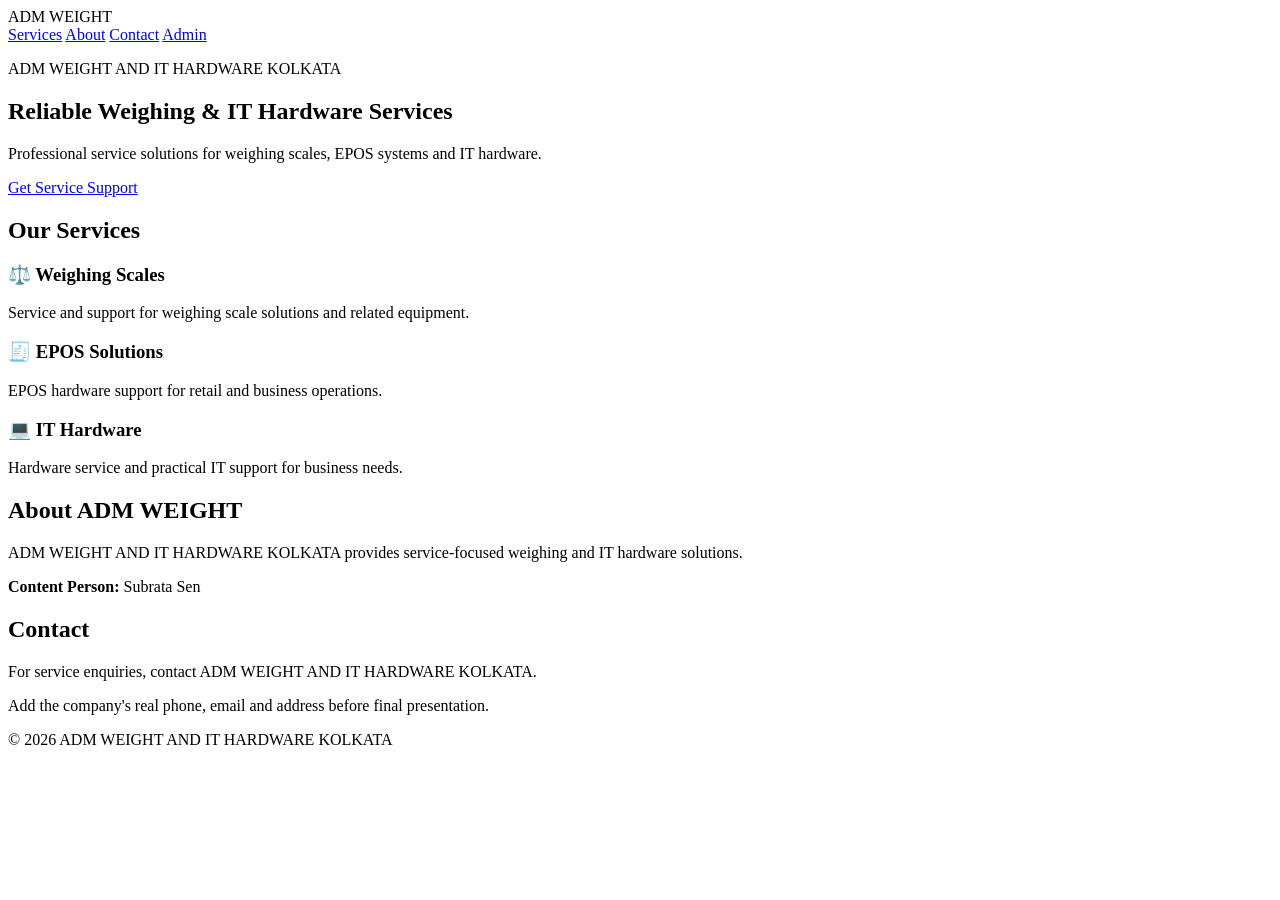
==== index.html @ 4a79f977 "Create index.html" ====
<!doctype html>
<html lang="en">
<head>
<meta charset="utf-8">
<meta name="viewport" content="width=device-width,initial-scale=1">
<title>ADM WEIGHT AND IT HARDWARE KOLKATA</title>
<link rel="stylesheet" href="style.css">
</head>

<body>

<header class="nav">
  <div class="brand">ADM WEIGHT</div>
  <nav>
    <a href="#services">Services</a>
    <a href="#about">About</a>
    <a href="#contact">Contact</a>
    <a href="admin.html">Admin</a>
  </nav>
</header>

<main>

<section class="hero">
  <div>
    <p class="eyebrow">ADM WEIGHT AND IT HARDWARE KOLKATA</p>
    <h1>Reliable Weighing & IT Hardware Services</h1>
    <p>Professional service solutions for weighing scales, EPOS systems and IT hardware.</p>
    <a class="btn" href="#contact">Get Service Support</a>
  </div>
</section>

<section id="services" class="section">
  <h2>Our Services</h2>

  <div class="grid">

    <article>
      <h3>⚖️ Weighing Scales</h3>
      <p>Service and support for weighing scale solutions and related equipment.</p>
    </article>

    <article>
      <h3>🧾 EPOS Solutions</h3>
      <p>EPOS hardware support for retail and business operations.</p>
    </article>

    <article>
      <h3>💻 IT Hardware</h3>
      <p>Hardware service and practical IT support for business needs.</p>
    </article>

  </div>
</section>

<section id="about" class="section light">
  <h2>About ADM WEIGHT</h2>
  <p>ADM WEIGHT AND IT HARDWARE KOLKATA provides service-focused weighing and IT hardware solutions.</p>
  <p><strong>Content Person:</strong> Subrata Sen</p>
</section>

<section id="contact" class="section">
  <h2>Contact</h2>
  <p>For service enquiries, contact ADM WEIGHT AND IT HARDWARE KOLKATA.</p>
  <p class="note">Add the company's real phone, email and address before final presentation.</p>
</section>

</main>

<footer>
  © 2026 ADM WEIGHT AND IT HARDWARE KOLKATA
</footer>

</body>
</html>
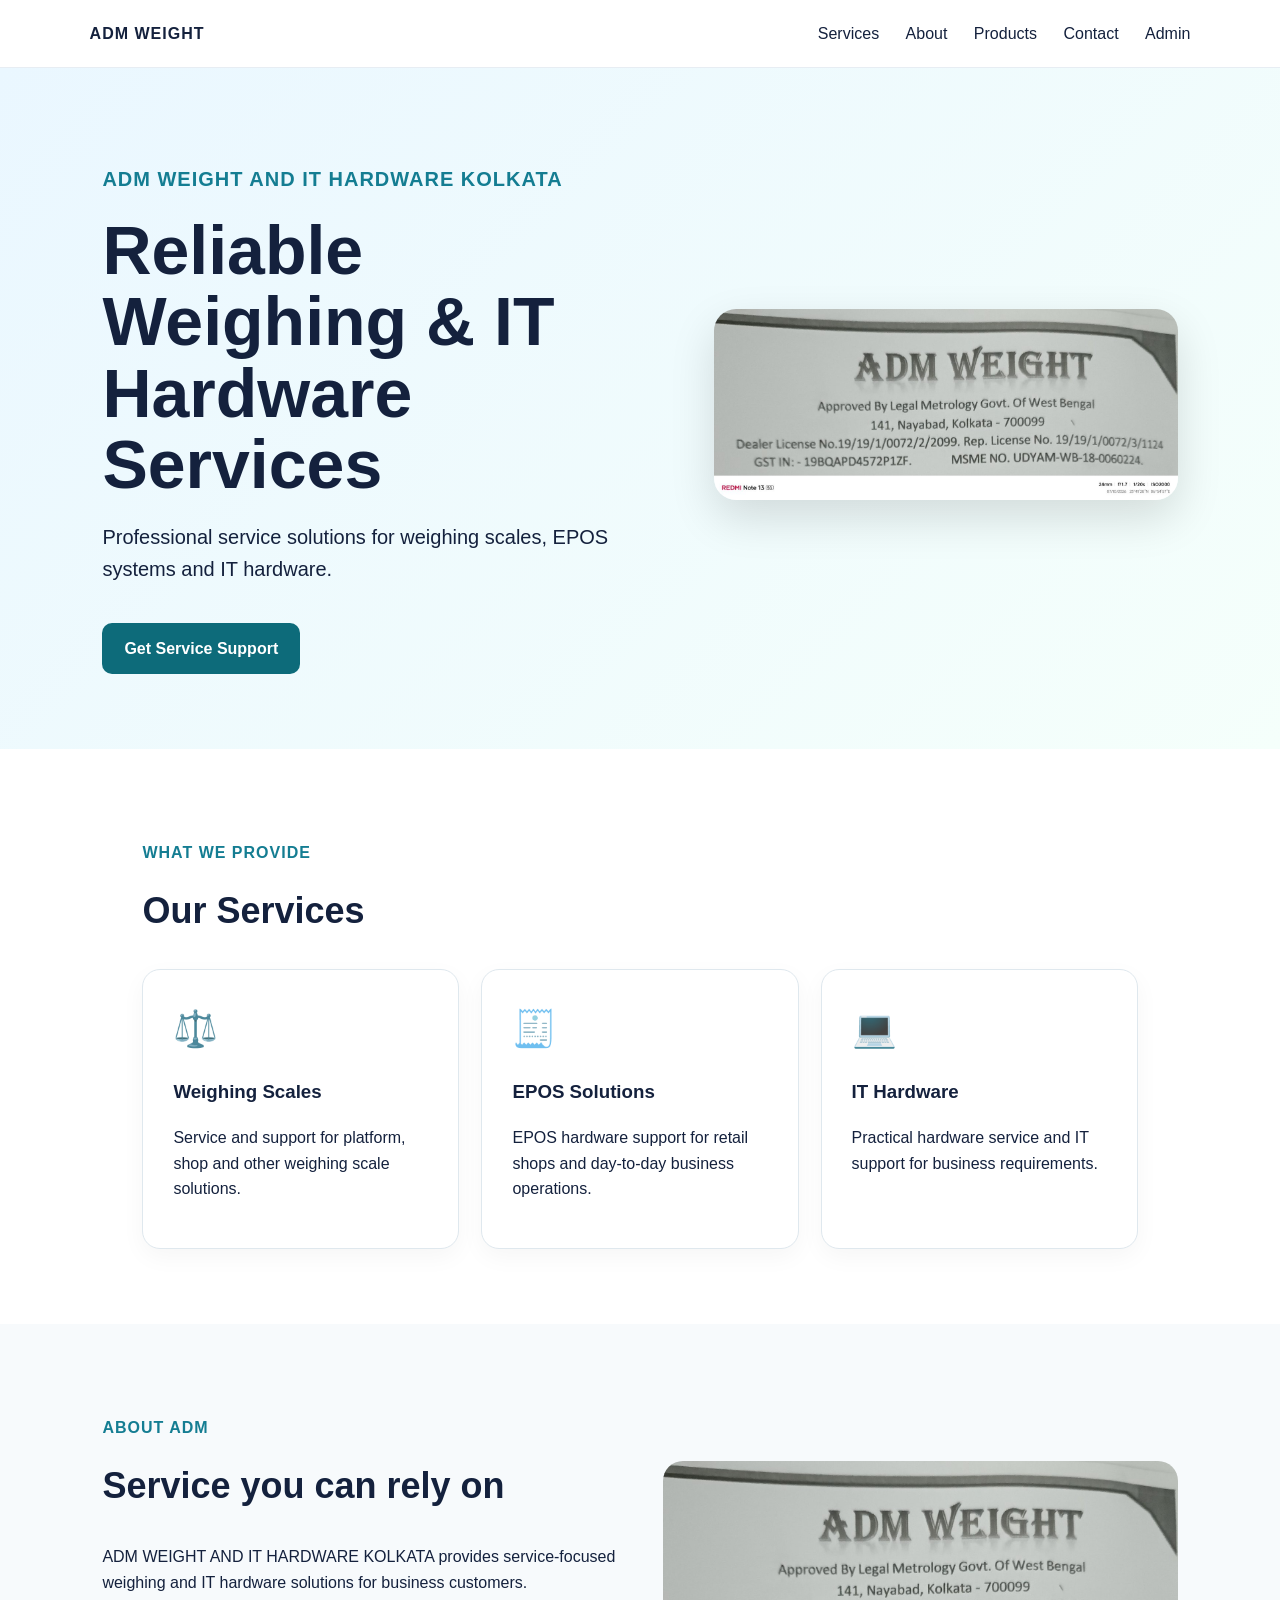
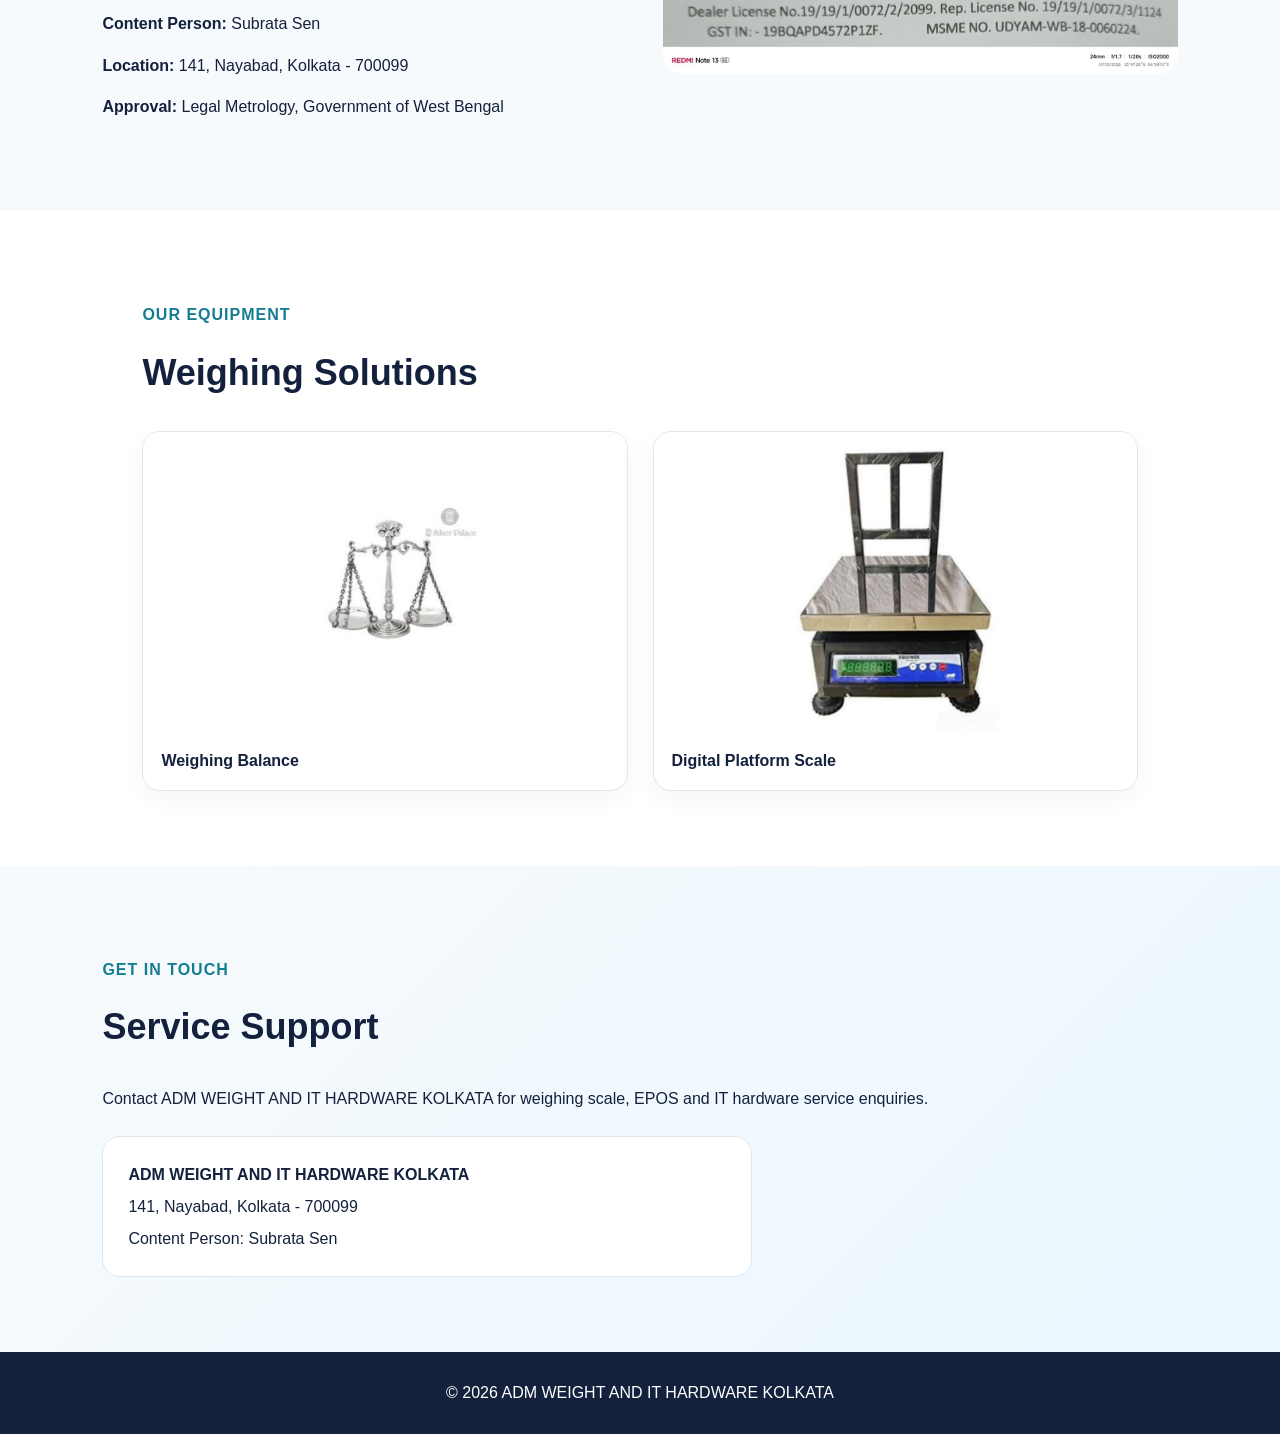
==== commit af761435: "Update ADM website with photos" ====
--- a/index.html
+++ b/index.html
@@ -6,70 +6,88 @@
 <title>ADM WEIGHT AND IT HARDWARE KOLKATA</title>
 <link rel="stylesheet" href="style.css">
 </head>
-
 <body>
-
 <header class="nav">
   <div class="brand">ADM WEIGHT</div>
   <nav>
     <a href="#services">Services</a>
     <a href="#about">About</a>
+    <a href="#gallery">Products</a>
     <a href="#contact">Contact</a>
     <a href="admin.html">Admin</a>
   </nav>
 </header>
 
 <main>
-
 <section class="hero">
-  <div>
+  <div class="hero-copy">
     <p class="eyebrow">ADM WEIGHT AND IT HARDWARE KOLKATA</p>
-    <h1>Reliable Weighing & IT Hardware Services</h1>
+    <h1>Reliable Weighing &amp; IT Hardware Services</h1>
     <p>Professional service solutions for weighing scales, EPOS systems and IT hardware.</p>
     <a class="btn" href="#contact">Get Service Support</a>
+  </div>
+  <div class="hero-image">
+    <img src="adm-office-board.jpg" alt="ADM WEIGHT office and company board">
   </div>
 </section>
 
 <section id="services" class="section">
+  <p class="eyebrow">What we provide</p>
   <h2>Our Services</h2>
-
   <div class="grid">
-
     <article>
-      <h3>⚖️ Weighing Scales</h3>
-      <p>Service and support for weighing scale solutions and related equipment.</p>
+      <div class="icon">⚖️</div>
+      <h3>Weighing Scales</h3>
+      <p>Service and support for platform, shop and other weighing scale solutions.</p>
     </article>
-
     <article>
-      <h3>🧾 EPOS Solutions</h3>
-      <p>EPOS hardware support for retail and business operations.</p>
+      <div class="icon">🧾</div>
+      <h3>EPOS Solutions</h3>
+      <p>EPOS hardware support for retail shops and day-to-day business operations.</p>
     </article>
-
     <article>
-      <h3>💻 IT Hardware</h3>
-      <p>Hardware service and practical IT support for business needs.</p>
+      <div class="icon">💻</div>
+      <h3>IT Hardware</h3>
+      <p>Practical hardware service and IT support for business requirements.</p>
     </article>
-
   </div>
 </section>
 
 <section id="about" class="section light">
-  <h2>About ADM WEIGHT</h2>
-  <p>ADM WEIGHT AND IT HARDWARE KOLKATA provides service-focused weighing and IT hardware solutions.</p>
-  <p><strong>Content Person:</strong> Subrata Sen</p>
+  <div class="about-grid">
+    <div>
+      <p class="eyebrow">About ADM</p>
+      <h2>Service you can rely on</h2>
+      <p>ADM WEIGHT AND IT HARDWARE KOLKATA provides service-focused weighing and IT hardware solutions for business customers.</p>
+      <p><strong>Content Person:</strong> Subrata Sen</p>
+      <p><strong>Location:</strong> 141, Nayabad, Kolkata - 700099</p>
+      <p><strong>Approval:</strong> Legal Metrology, Government of West Bengal</p>
+    </div>
+    <img src="adm-office-board.jpg" alt="ADM WEIGHT company information board">
+  </div>
 </section>
 
-<section id="contact" class="section">
-  <h2>Contact</h2>
-  <p>For service enquiries, contact ADM WEIGHT AND IT HARDWARE KOLKATA.</p>
-  <p class="note">Add the company's real phone, email and address before final presentation.</p>
+<section id="gallery" class="section">
+  <p class="eyebrow">Our equipment</p>
+  <h2>Weighing Solutions</h2>
+  <div class="gallery">
+    <figure><img src="weighing-balance.jpg" alt="Traditional weighing balance"><figcaption>Weighing Balance</figcaption></figure>
+    <figure><img src="platform-scale.jpg" alt="Digital platform weighing scale"><figcaption>Digital Platform Scale</figcaption></figure>
+  </div>
 </section>
 
+<section id="contact" class="section contact">
+  <p class="eyebrow">Get in touch</p>
+  <h2>Service Support</h2>
+  <p>Contact ADM WEIGHT AND IT HARDWARE KOLKATA for weighing scale, EPOS and IT hardware service enquiries.</p>
+  <div class="contact-card">
+    <strong>ADM WEIGHT AND IT HARDWARE KOLKATA</strong>
+    <span>141, Nayabad, Kolkata - 700099</span>
+    <span>Content Person: Subrata Sen</span>
+  </div>
+</section>
 </main>
 
-<footer>
-  © 2026 ADM WEIGHT AND IT HARDWARE KOLKATA
-</footer>
-
+<footer>© 2026 ADM WEIGHT AND IT HARDWARE KOLKATA</footer>
 </body>
 </html>
--- a/style.css
+++ b/style.css
@@ -0,0 +1,33 @@
+*{box-sizing:border-box}
+html{scroll-behavior:smooth}
+body{margin:0;font-family:Arial,sans-serif;color:#14213d;background:#fff;line-height:1.6}
+.nav{min-height:68px;padding:0 7%;display:flex;align-items:center;justify-content:space-between;border-bottom:1px solid #e7edf3;background:#fff;position:sticky;top:0;z-index:5}
+.brand{font-weight:800;letter-spacing:1px}
+.nav a{margin-left:22px;color:#14213d;text-decoration:none}
+.hero{padding:75px 8%;min-height:560px;display:grid;grid-template-columns:1.1fr .9fr;gap:45px;align-items:center;background:linear-gradient(135deg,#eaf7ff,#f5fffb)}
+.hero-copy{max-width:760px}
+.eyebrow{font-weight:700;letter-spacing:1px;text-transform:uppercase;color:#147d92}
+.hero h1{font-size:clamp(38px,6vw,68px);line-height:1.05;margin:15px 0}
+.hero p{font-size:20px}
+.btn{display:inline-block;margin-top:18px;padding:13px 22px;border-radius:10px;background:#0d6b7a;color:#fff;text-decoration:none;font-weight:700}
+.hero-image img{width:100%;max-height:390px;object-fit:cover;border-radius:22px;box-shadow:0 18px 45px #0002}
+.section{padding:75px 8%;max-width:1200px;margin:auto}
+.section h2{font-size:36px;margin-top:8px}
+.grid{display:grid;grid-template-columns:repeat(3,1fr);gap:22px}
+.grid article{padding:30px;border:1px solid #dfe8ee;border-radius:18px;background:#fff;box-shadow:0 8px 25px #0000000a}
+.icon{font-size:36px}
+.light{max-width:none;background:#f7fafc}
+.about-grid{max-width:1200px;margin:auto;display:grid;grid-template-columns:1fr 1fr;gap:45px;align-items:center}
+.about-grid img{width:100%;border-radius:20px;max-height:360px;object-fit:cover}
+.gallery{display:grid;grid-template-columns:repeat(2,1fr);gap:25px}
+.gallery figure{margin:0;border:1px solid #dfe8ee;border-radius:18px;overflow:hidden;background:#fff;box-shadow:0 8px 25px #0000000a}
+.gallery img{display:block;width:100%;height:300px;object-fit:contain;background:#fff}
+.gallery figcaption{padding:16px 18px;font-weight:700}
+.contact{max-width:none;background:linear-gradient(135deg,#f7fafc,#eaf7ff)}
+.contact-card{display:flex;flex-direction:column;gap:6px;margin-top:25px;padding:25px;border-radius:18px;background:#fff;border:1px solid #dfe8ee;max-width:650px}
+footer{text-align:center;padding:28px;background:#14213d;color:#fff}
+@media(max-width:800px){
+ .nav{padding:14px 5%;align-items:flex-start;gap:10px}.nav nav{display:flex;flex-wrap:wrap;justify-content:flex-end}.nav nav a{margin-left:10px;font-size:13px}
+ .hero{padding:55px 6%;grid-template-columns:1fr}.hero-image{order:-1}.hero-image img{max-height:250px}
+ .grid,.about-grid,.gallery{grid-template-columns:1fr}.section{padding:55px 6%}.gallery img{height:260px}
+}
